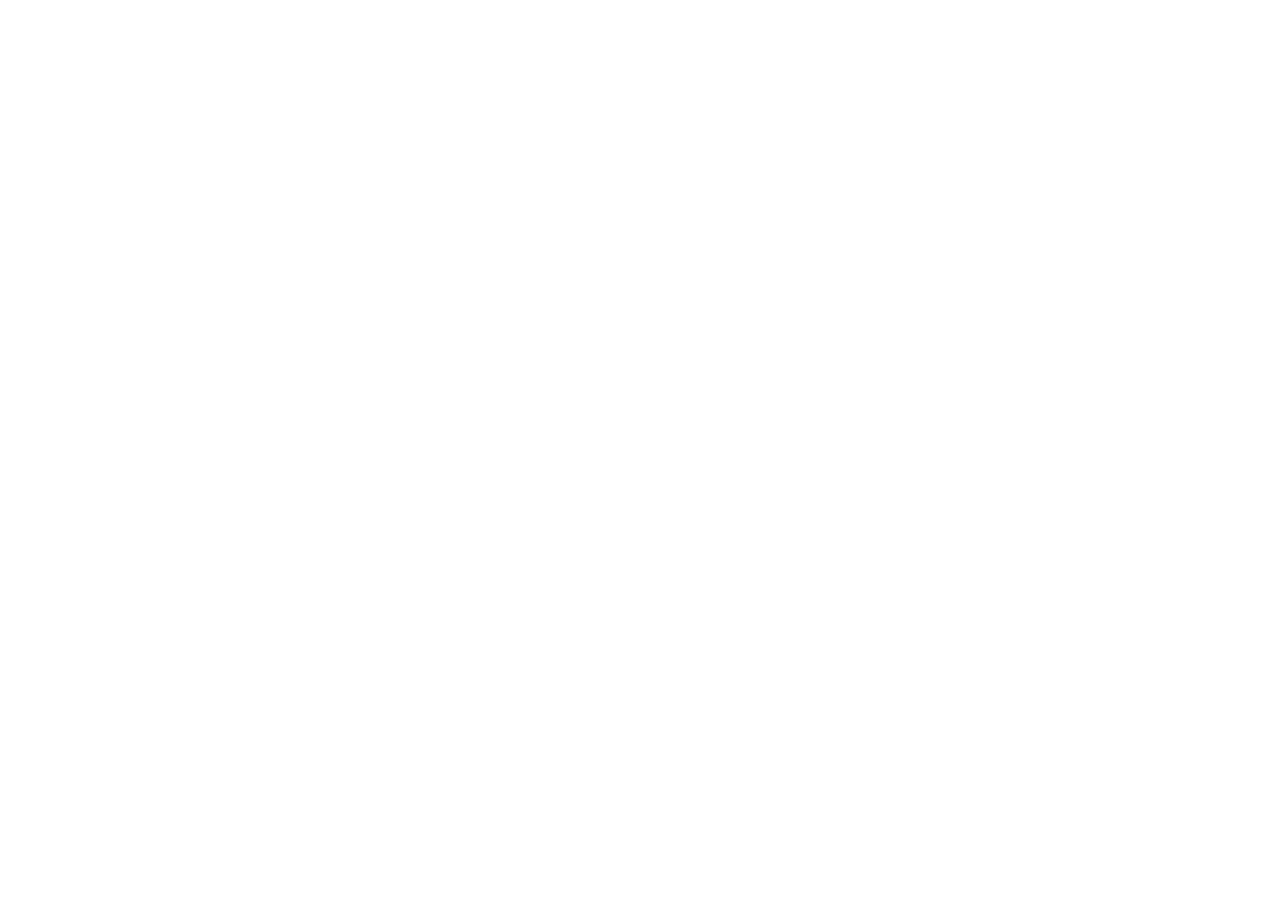
==== index.html @ 292eec2c "Criei a página principal" ====
<!DOCTYPE html>
<html lang="pt-br">
<head>
    <meta charset="UTF-8">
    <meta name="viewport" content="width=device-width, initial-scale=1.0">
    <title>Projeto Social</title>
    <link rel="stylesheet" href="estilo/style.css">
    <link rel="shortcut icon" href="favicon.ico" type="image/x-icon">
</head>
<body>
    
</body>
</html>
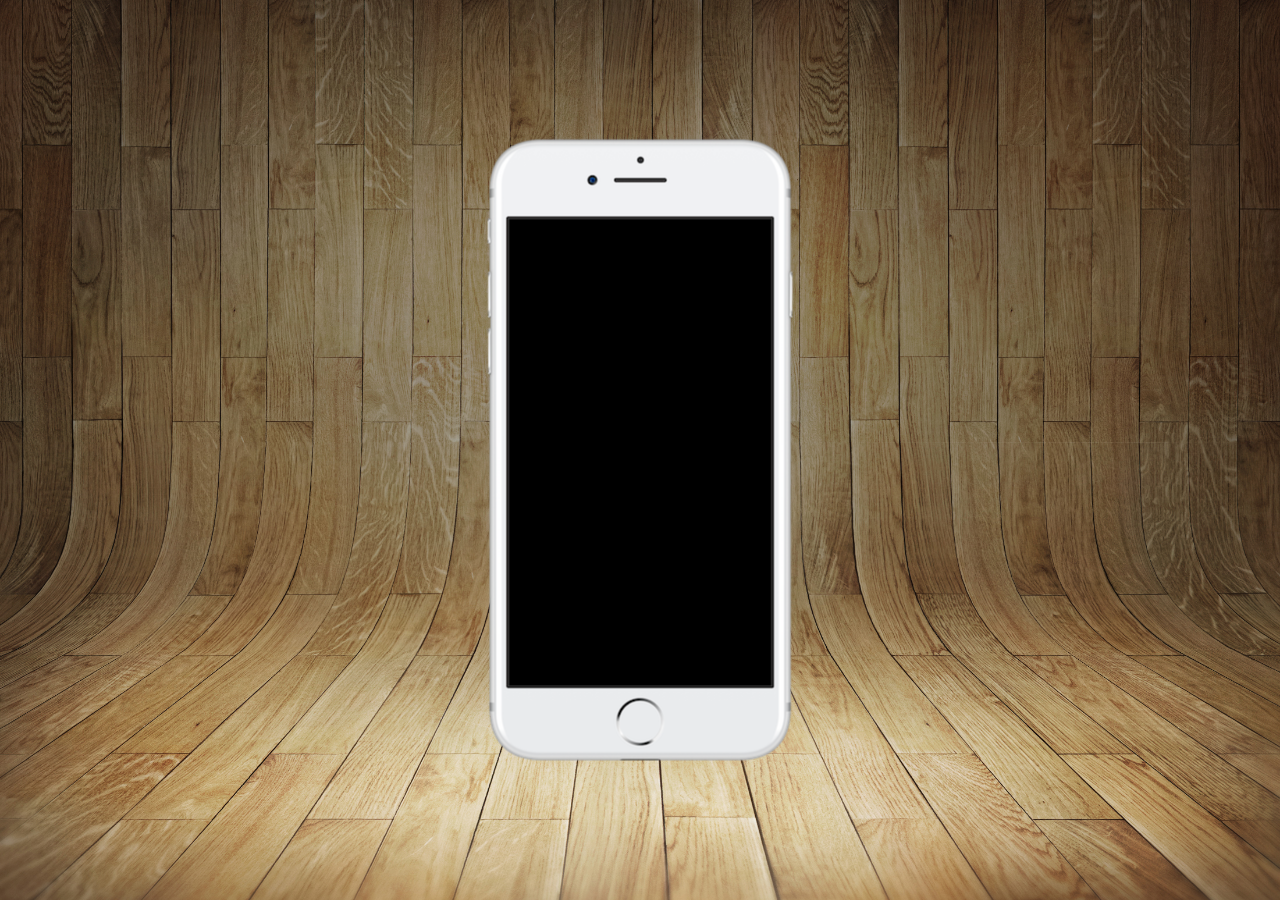
==== commit 775a03de: "Comecei a estilização do site" ====
--- a/index.html
+++ b/index.html
@@ -8,6 +8,13 @@
     <link rel="shortcut icon" href="favicon.ico" type="image/x-icon">
 </head>
 <body>
-    
+    <main>
+        <section id="telefone">
+
+        </section>
+        <section id="redes-sociais">
+
+        </section>
+    </main>
 </body>
 </html>--- a/estilo/style.css
+++ b/estilo/style.css
@@ -0,0 +1,39 @@
+@charset "UTF-8";
+
+* {
+    margin: 0;
+    padding: 0;
+    font-family: Arial, Helvetica, sans-serif;
+}
+
+
+html, body {
+    height: 100vh;
+    width: 100vw;
+    background-color: black;
+}
+
+body {
+    background: url('../imagens/fundo-madeira.jpg') no-repeat top center;
+    background-size: cover;
+    background-attachment: fixed;
+
+}
+
+main {
+    position: relative;
+    height: 100vh;
+
+
+}
+
+section#telefone {
+    position: absolute;
+    top: 50%;
+    left: 50%;
+    transform: translate(-50%, -50%);
+    height: 627px;
+    width: 311px;
+    background: url('../imagens/frame-iphone.png') no-repeat ;
+}
+    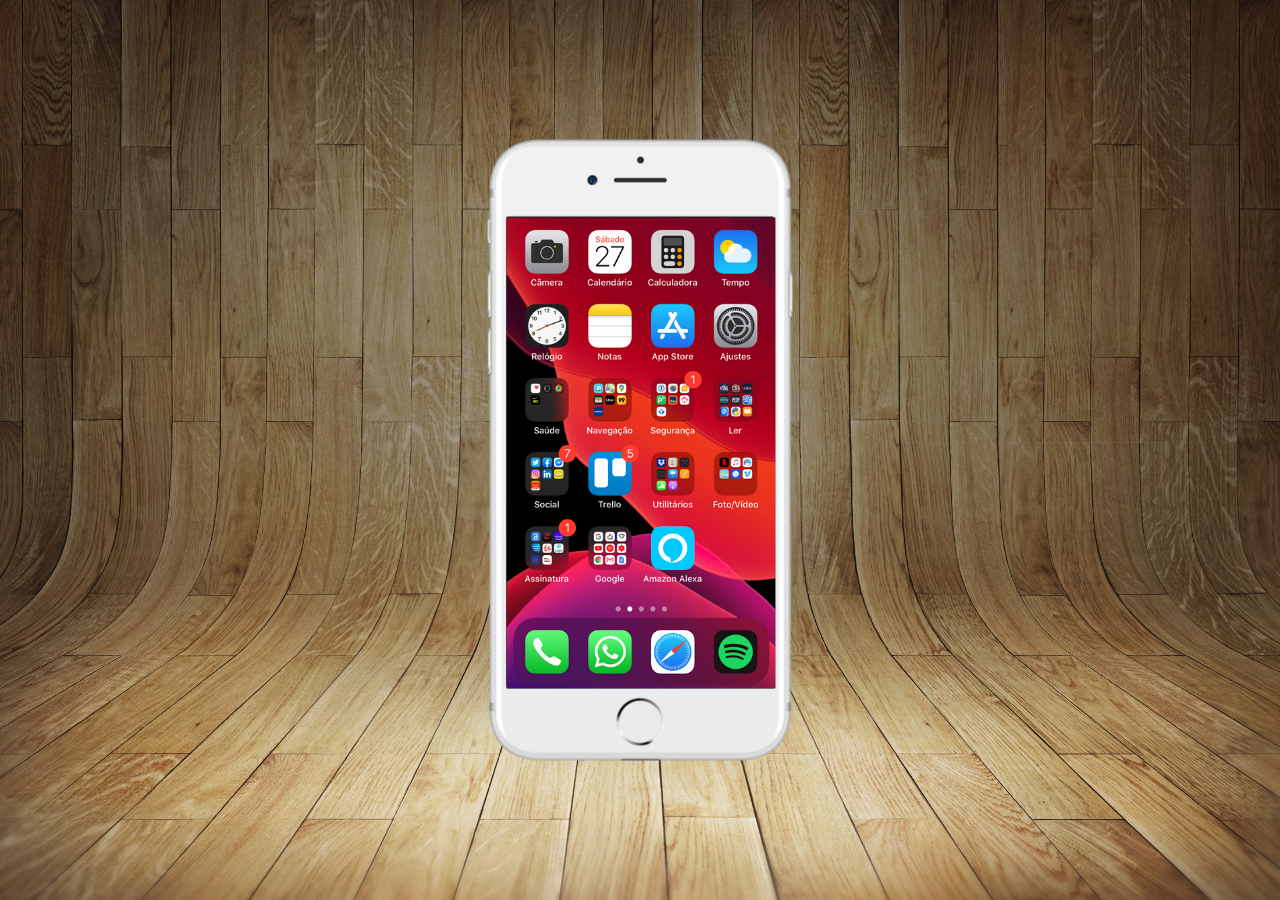
==== commit e9bf3caf: "Criei a tela de início" ====
--- a/index.html
+++ b/index.html
@@ -10,7 +10,7 @@
 <body>
     <main>
         <section id="telefone">
-
+            <iframe src="home.html" name="tela" id="tela" frameborder="0"></iframe>
         </section>
         <section id="redes-sociais">
 
--- a/estilo/style.css
+++ b/estilo/style.css
@@ -36,4 +36,12 @@
     width: 311px;
     background: url('../imagens/frame-iphone.png') no-repeat ;
 }
-    +    
+iframe#tela {
+    position: relative;
+    top: 81px;
+    left: 22px;
+    width: 269px;
+    height: 471px;
+
+}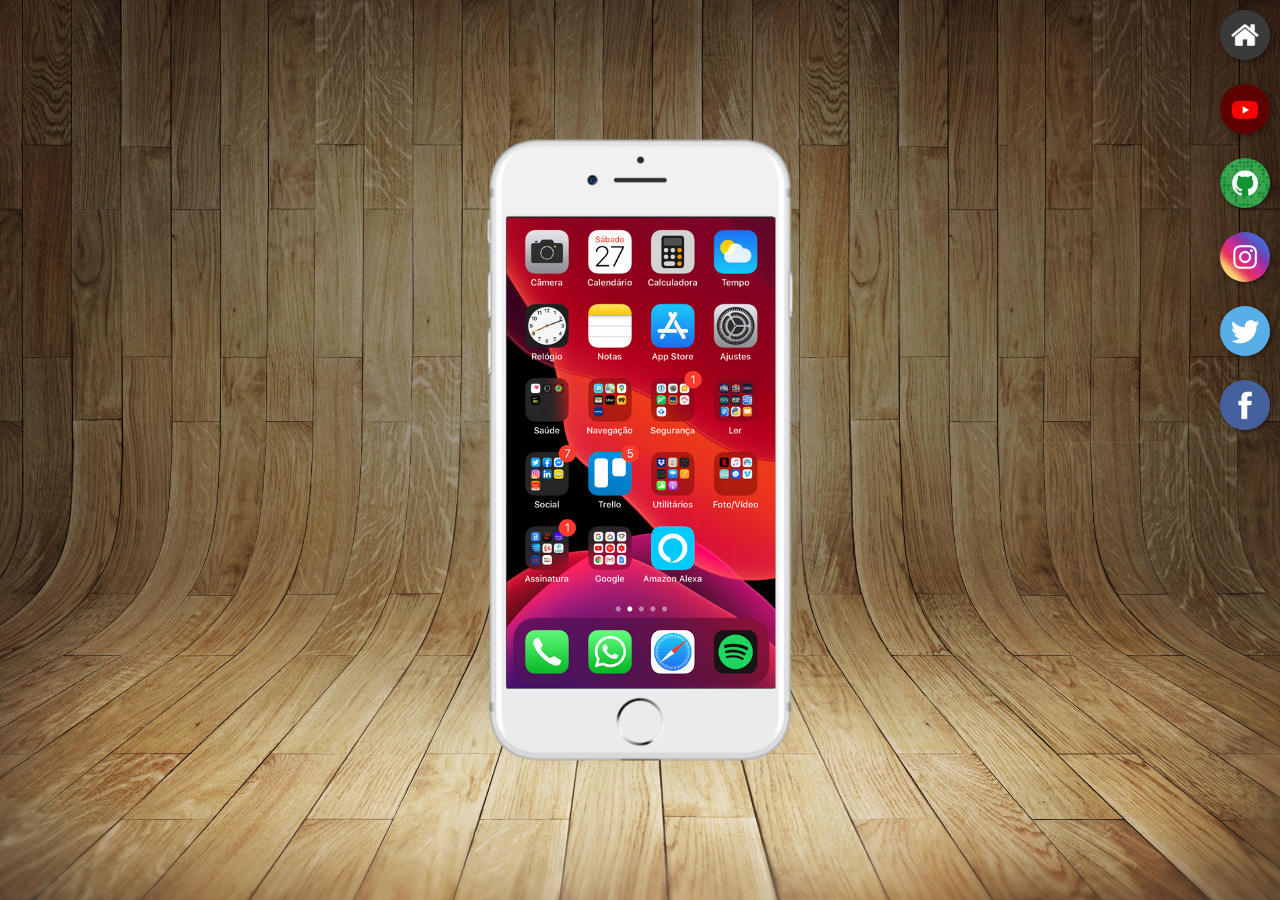
==== commit f8ca1093: "Criei botões na lateral" ====
--- a/index.html
+++ b/index.html
@@ -10,10 +10,17 @@
 <body>
     <main>
         <section id="telefone">
-            <iframe src="home.html" name="tela" id="tela" frameborder="0"></iframe>
+            <iframe src="home.html" name="tela" id="tela" frameborder="0">
+                Seu navegador não é compatível com isso.
+            </iframe>
         </section>
         <section id="redes-sociais">
-
+            <a href="" target="tela"><img src="imagens/logo-home.jpg" alt=""></a> <br> 
+            <a href="" target="tela"><img src="imagens/logo-youtube.jpg" alt=""></a> <br>
+            <a href="" target="tela"><img src="imagens/logo-github.jpg" alt=""></a> <br>
+            <a href="" target="tela"><img src="imagens/logo-instagram.jpg" alt=""></a> <br>
+            <a href="" target="tela"><img src="imagens/logo-twitter.jpg" alt=""></a> <br>
+            <a href="" target="tela"><img src="imagens/logo-facebook.jpg" alt=""></a>
         </section>
     </main>
 </body>
--- a/estilo/style.css
+++ b/estilo/style.css
@@ -44,4 +44,23 @@
     width: 269px;
     height: 471px;
 
+}
+
+section#redes-sociais {
+    text-align: right;
+}
+
+section#redes-sociais img {
+    width: 50px;
+    margin: 10px;
+    border-radius: 50%;
+    box-shadow: 2px 2px 5px rgba(0, 0, 0, 0.404);
+    box-sizing: border-box;
+}
+
+section#redes-sociais img:hover {
+    border: 2px solid rgba(255, 255, 255, 0.616);
+    transform: translate(-3px, -3px);
+    box-shadow: 5px 5px 10px rgba(0, 0, 0, 0.603);
+    transition: transform 0.3s, border 1s;
 }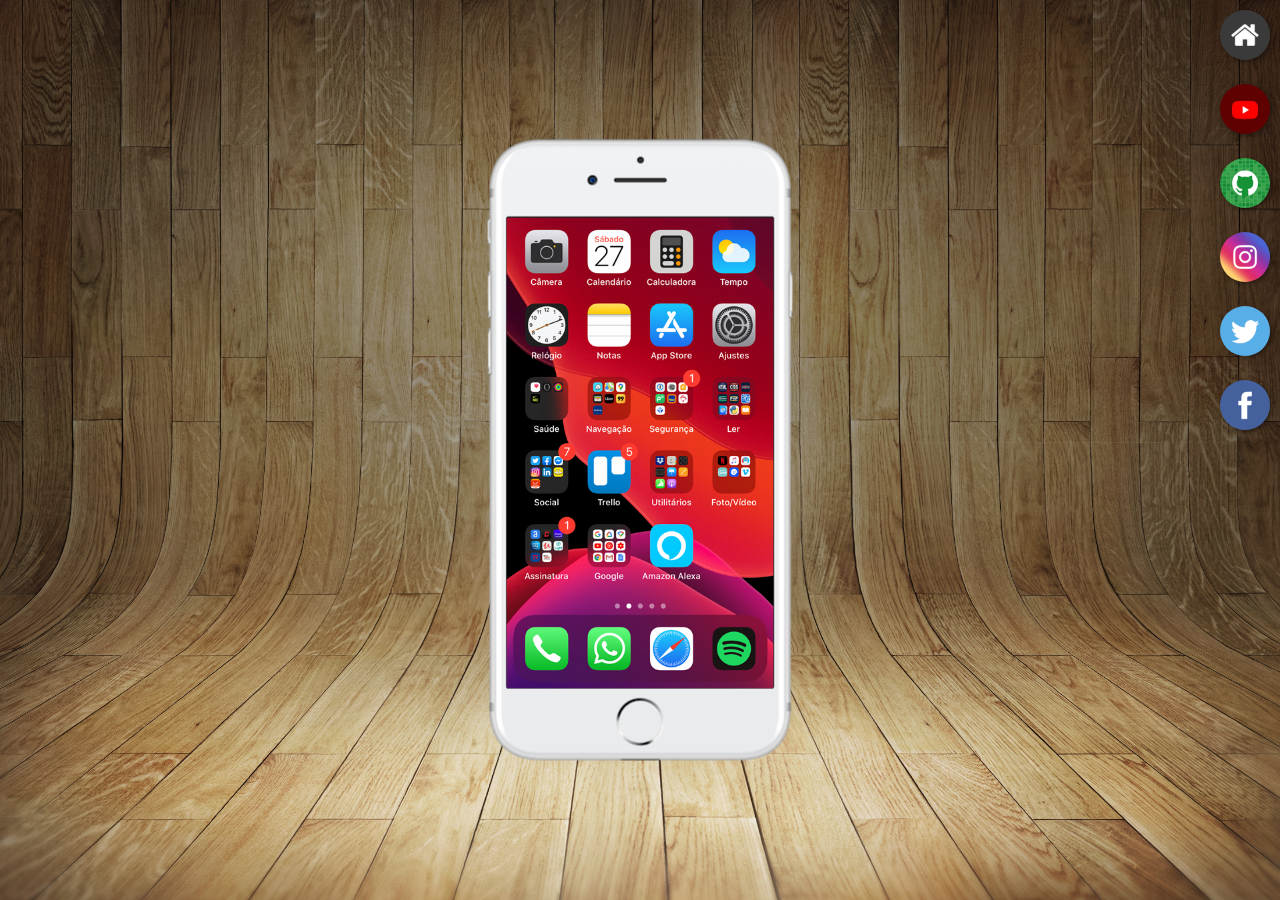
==== commit 97d33694: "Criei mais algumas páginas" ====
--- a/index.html
+++ b/index.html
@@ -15,10 +15,10 @@
             </iframe>
         </section>
         <section id="redes-sociais">
-            <a href="" target="tela"><img src="imagens/logo-home.jpg" alt=""></a> <br> 
-            <a href="" target="tela"><img src="imagens/logo-youtube.jpg" alt=""></a> <br>
-            <a href="" target="tela"><img src="imagens/logo-github.jpg" alt=""></a> <br>
-            <a href="" target="tela"><img src="imagens/logo-instagram.jpg" alt=""></a> <br>
+            <a href="home.html" target="tela"><img src="imagens/logo-home.jpg" alt=""></a> <br> 
+            <a href="youtube.html" target="tela"><img src="imagens/logo-youtube.jpg" alt=""></a> <br>
+            <a href="github.html" target="tela"><img src="imagens/logo-github.jpg" alt=""></a> <br>
+            <a href="instagram.html" target="tela"><img src="imagens/logo-instagram.jpg" alt=""></a> <br>
             <a href="" target="tela"><img src="imagens/logo-twitter.jpg" alt=""></a> <br>
             <a href="" target="tela"><img src="imagens/logo-facebook.jpg" alt=""></a>
         </section>
--- a/estilo/style.css
+++ b/estilo/style.css
@@ -41,7 +41,7 @@
     position: relative;
     top: 81px;
     left: 22px;
-    width: 269px;
+    width: 267px;
     height: 471px;
 
 }
